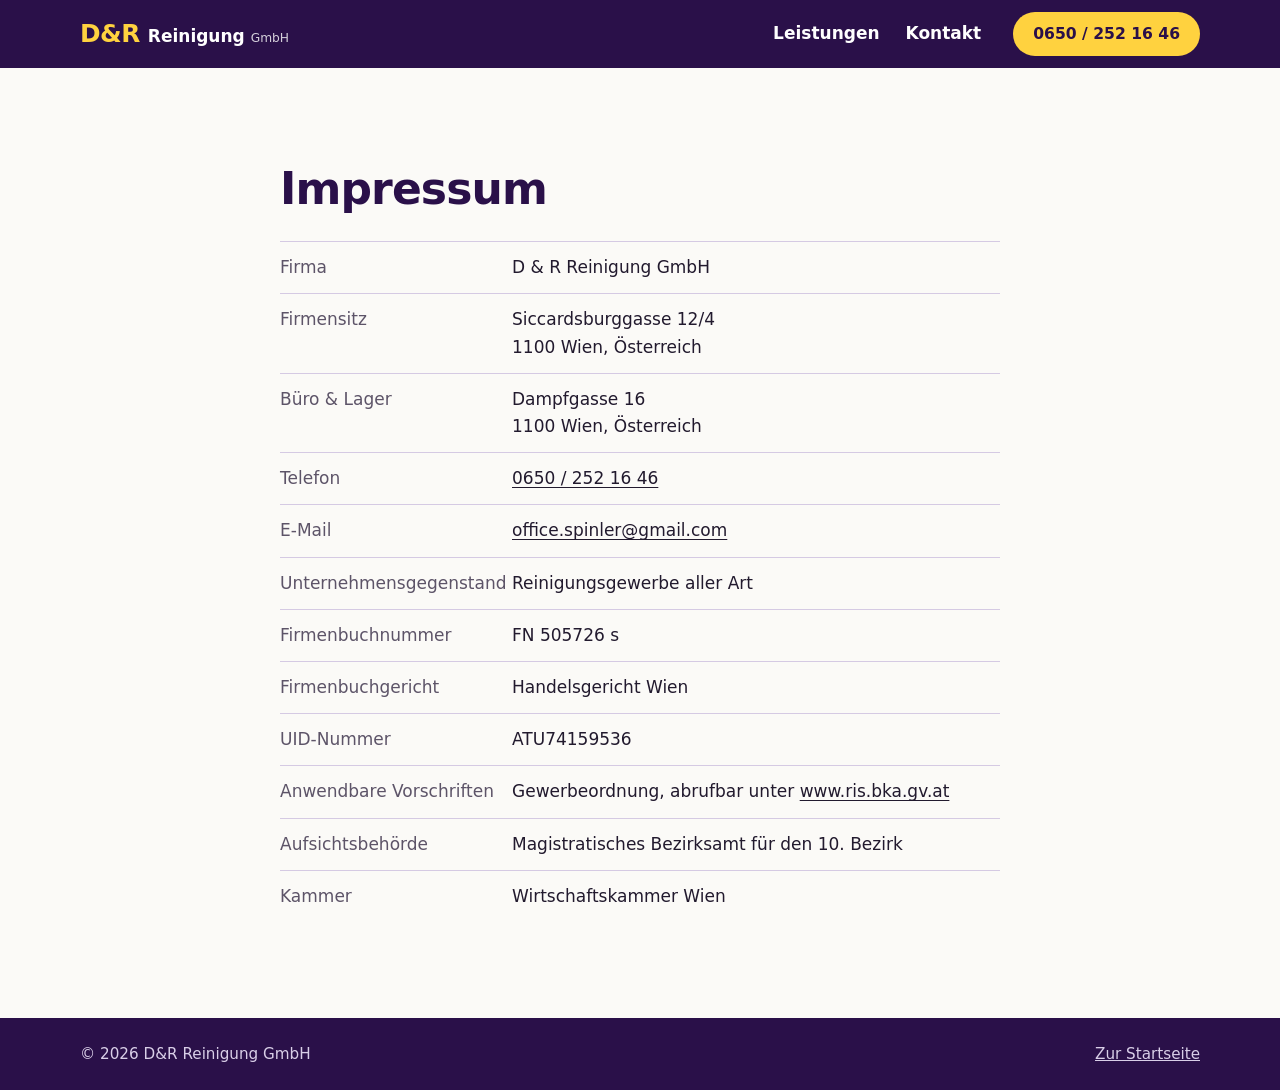
==== impressum.html @ 2a4fd6d7 "Website redesign" ====
<!DOCTYPE html>
<html lang="de">
  <head>
    <meta charset="UTF-8" />
    <meta name="viewport" content="width=device-width, initial-scale=1" />
    <title>Impressum | D&amp;R Reinigung GmbH</title>
    <meta name="theme-color" content="#3f1a6b" />
    <link rel="icon" type="image/svg+xml" href="favicon.svg" />
    <link rel="stylesheet" href="style.css" />
  </head>

  <body>
    <header class="site-header">
      <div class="wrap site-header__inner">
        <a class="logo" href="index.html" aria-label="D&amp;R Reinigung GmbH, zur Startseite">
          <span class="logo__mark">D&amp;R</span>
          <span class="logo__name">Reinigung <small>GmbH</small></span>
        </a>
        <nav aria-label="Hauptnavigation">
          <a href="index.html#leistungen">Leistungen</a>
          <a href="index.html#kontakt">Kontakt</a>
        </nav>
        <a class="btn btn--small" href="tel:+436502521646">0650 / 252 16 46</a>
      </div>
    </header>

    <main class="section">
      <div class="wrap legal">
        <h1>Impressum</h1>
        <dl class="contact__list">
          <div>
            <dt>Firma</dt>
            <dd>D &amp; R Reinigung GmbH</dd>
          </div>
          <div>
            <dt>Firmensitz</dt>
            <dd>Siccardsburggasse 12/4<br />1100 Wien, Österreich</dd>
          </div>
          <div>
            <dt>Büro &amp; Lager</dt>
            <dd>Dampfgasse 16<br />1100 Wien, Österreich</dd>
          </div>
          <div>
            <dt>Telefon</dt>
            <dd><a href="tel:+436502521646">0650 / 252 16 46</a></dd>
          </div>
          <div>
            <dt>E-Mail</dt>
            <dd><a href="mailto:office.spinler@gmail.com">office.spinler@gmail.com</a></dd>
          </div>
          <div>
            <dt>Unternehmensgegenstand</dt>
            <dd>Reinigungsgewerbe aller Art</dd>
          </div>
          <div>
            <dt>Firmenbuchnummer</dt>
            <dd>FN 505726 s</dd>
          </div>
          <div>
            <dt>Firmenbuchgericht</dt>
            <dd>Handelsgericht Wien</dd>
          </div>
          <div>
            <dt>UID-Nummer</dt>
            <dd>ATU74159536</dd>
          </div>
          <div>
            <dt>Anwendbare Vorschriften</dt>
            <dd>Gewerbeordnung, abrufbar unter <a href="https://www.ris.bka.gv.at" target="_blank" rel="noopener">www.ris.bka.gv.at</a></dd>
          </div>
          <div>
            <dt>Aufsichtsbehörde</dt>
            <dd>Magistratisches Bezirksamt für den 10. Bezirk</dd>
          </div>
          <div>
            <dt>Kammer</dt>
            <dd>Wirtschaftskammer Wien</dd>
          </div>
        </dl>
      </div>
    </main>

    <footer class="site-footer">
      <div class="wrap site-footer__inner">
        <p>© <span id="year">2026</span> D&amp;R Reinigung GmbH</p>
        <p><a href="index.html">Zur Startseite</a></p>
      </div>
    </footer>

    <a class="call-bar" href="tel:+436502521646">Jetzt anrufen: 0650 / 252 16 46</a>

    <script>
      document.getElementById("year").textContent = new Date().getFullYear();
    </script>
  </body>
</html>
---- style.css ----
:root {
  --purple-900: #2a1049;
  --purple-800: #3f1a6b;
  --purple-600: #5e2c98;
  --purple-100: #efe8f7;
  --yellow: #ffd23f;
  --paper: #fbfaf7;
  --white: #ffffff;
  --ink: #221a2e;
  --muted: #5d5468;
  --line: #e4deea;
  --radius: 14px;
  --header-height: 68px;
  --font: "Segoe UI Variable Text", "Segoe UI", system-ui, -apple-system, "Helvetica Neue", Arial, sans-serif;
}

*,
*::before,
*::after {
  box-sizing: border-box;
}

html {
  scroll-behavior: smooth;
  scroll-padding-top: calc(var(--header-height) + 16px);
  -webkit-text-size-adjust: 100%;
}

body {
  margin: 0;
  background: var(--paper);
  color: var(--ink);
  font-family: var(--font);
  font-size: 1.0625rem;
  line-height: 1.6;
}

img,
svg {
  display: block;
  max-width: 100%;
}

img {
  height: auto;
}

h1,
h2,
h3 {
  margin: 0;
  line-height: 1.12;
  letter-spacing: -0.02em;
  text-wrap: balance;
}

h2 {
  font-size: clamp(1.9rem, 4vw, 2.75rem);
  font-weight: 800;
  color: var(--purple-900);
}

a {
  color: inherit;
}

:focus-visible {
  outline: 3px solid var(--yellow);
  outline-offset: 3px;
  border-radius: 4px;
}

.section :focus-visible {
  outline-color: var(--purple-600);
}

.wrap {
  width: min(1120px, 100% - 40px);
  margin-inline: auto;
}

.skip-link {
  position: absolute;
  left: 16px;
  top: -60px;
  z-index: 100;
  padding: 10px 16px;
  background: var(--yellow);
  color: var(--ink);
  border-radius: 8px;
}

.skip-link:focus {
  top: 10px;
}

.eyebrow {
  margin: 0 0 14px;
  color: var(--yellow);
  font-size: 0.875rem;
  font-weight: 700;
  letter-spacing: 0.08em;
  text-transform: uppercase;
}

.eyebrow--dark {
  color: var(--purple-600);
  margin-bottom: 10px;
}

/* Buttons */

.btn {
  display: inline-block;
  padding: 14px 26px;
  border: 2px solid transparent;
  border-radius: 999px;
  background: var(--yellow);
  color: var(--purple-900);
  font: inherit;
  font-weight: 700;
  text-decoration: none;
  cursor: pointer;
  transition: transform 0.15s ease, background-color 0.15s ease, color 0.15s ease;
}

.btn:hover {
  transform: translateY(-2px);
}

.btn--small {
  padding: 8px 18px;
  font-size: 0.975rem;
  white-space: nowrap;
}

.btn--ghost {
  background: transparent;
  border-color: rgb(255 255 255 / 0.55);
  color: var(--white);
}

.btn--ghost:hover {
  background: var(--white);
  border-color: var(--white);
  color: var(--purple-900);
}

.btn--dark {
  background: var(--purple-800);
  color: var(--white);
}

.btn--dark:hover {
  background: var(--purple-600);
}

/* Header */

.site-header {
  position: sticky;
  top: 0;
  z-index: 50;
  background: var(--purple-900);
  color: var(--white);
}

.site-header__inner {
  display: flex;
  align-items: center;
  gap: 32px;
  min-height: var(--header-height);
}

.logo {
  display: flex;
  align-items: baseline;
  gap: 8px;
  margin-right: auto;
  text-decoration: none;
  white-space: nowrap;
}

.logo__mark {
  font-size: 1.55rem;
  font-weight: 800;
  letter-spacing: -0.02em;
  color: var(--yellow);
}

.logo__name {
  font-weight: 600;
}

.logo__name small {
  font-size: 0.72em;
  font-weight: 400;
  opacity: 0.8;
}

.site-header nav {
  display: flex;
  gap: 26px;
}

.site-header nav a {
  font-weight: 600;
  text-decoration: none;
  text-underline-offset: 6px;
}

.site-header nav a:hover {
  text-decoration: underline;
  text-decoration-color: var(--yellow);
  text-decoration-thickness: 2px;
}

/* Hero */

.hero {
  position: relative;
  overflow: hidden;
  background: linear-gradient(150deg, var(--purple-800), var(--purple-900) 75%);
  color: var(--white);
}

.hero__inner {
  position: relative;
  display: grid;
  grid-template-columns: 1.05fr 1fr;
  align-items: center;
  gap: 56px;
  padding-block: clamp(48px, 8vw, 96px);
}

.hero h1 {
  font-size: clamp(2.4rem, 5.2vw, 3.9rem);
  font-weight: 800;
}

.hero__lead {
  max-width: 34em;
  margin: 20px 0 30px;
  font-size: 1.2rem;
  color: #e6def2;
}

.hero__actions {
  display: flex;
  flex-wrap: wrap;
  gap: 12px;
}

.hero__photo {
  margin: 0;
}

.hero__photo img {
  width: 100%;
  aspect-ratio: 4 / 3;
  object-fit: cover;
  object-position: 30% 30%;
  border-radius: var(--radius);
  box-shadow: 0 24px 50px rgb(10 0 25 / 0.45);
}

/* Soap bubbles, taken from the shop signage */

.bubbles i {
  position: absolute;
  border-radius: 50%;
  border: 1.5px solid rgb(255 255 255 / 0.16);
  background: radial-gradient(circle at 32% 28%, rgb(255 255 255 / 0.14), transparent 55%);
}

.bubbles i:nth-child(1) {
  width: 340px;
  height: 340px;
  left: -130px;
  bottom: -150px;
}

.bubbles i:nth-child(2) {
  width: 120px;
  height: 120px;
  left: 44%;
  top: 22px;
}

.bubbles i:nth-child(3) {
  width: 56px;
  height: 56px;
  left: 50%;
  bottom: 44px;
}

.bubbles i:nth-child(4) {
  width: 240px;
  height: 240px;
  right: -90px;
  top: -100px;
}

/* Sections */

.section {
  padding-block: clamp(56px, 8vw, 96px);
}

.section--tint {
  background: var(--purple-100);
}

/* Services */

.services {
  display: grid;
  grid-template-columns: repeat(auto-fit, minmax(290px, 1fr));
  gap: 18px;
  margin: 36px 0 0;
  padding: 0;
  list-style: none;
}

.service {
  padding: 26px;
  background: var(--white);
  border: 1px solid var(--line);
  border-radius: var(--radius);
  transition: border-color 0.15s ease, transform 0.15s ease;
}

.service:hover {
  border-color: var(--purple-600);
  transform: translateY(-3px);
}

.service svg {
  width: 40px;
  height: 40px;
  margin-bottom: 16px;
  fill: none;
  stroke: var(--purple-600);
  stroke-width: 1.6;
  stroke-linecap: round;
  stroke-linejoin: round;
}

.service h3 {
  font-size: 1.25rem;
  color: var(--purple-900);
}

.service p {
  margin: 8px 0 0;
  color: var(--muted);
}

/* Contact */

.contact {
  display: grid;
  grid-template-columns: 1fr 1.1fr;
  align-items: stretch;
  gap: 56px;
}

.contact__lead {
  margin: 14px 0 26px;
  color: var(--muted);
}

.contact__list {
  margin: 0 0 28px;
}

.contact__list div {
  display: grid;
  grid-template-columns: 116px 1fr;
  gap: 12px;
  padding: 12px 0;
  border-top: 1px solid #d5cae3;
}

.contact__list dt {
  color: var(--muted);
}

.contact__list dd {
  margin: 0;
  font-weight: 600;
  overflow-wrap: anywhere;
}

.contact__list a {
  text-underline-offset: 3px;
}

.map {
  display: flex;
  flex-direction: column;
  align-items: center;
  justify-content: center;
  gap: 14px;
  min-height: 400px;
  padding: 24px;
  overflow: hidden;
  text-align: center;
  color: var(--muted);
  background: var(--white);
  border: 1px dashed #bcaed0;
  border-radius: var(--radius);
}

.map p {
  max-width: 26em;
  margin: 0;
}

.map--loaded {
  padding: 0;
  border: 0;
}

.map iframe {
  flex: 1;
  width: 100%;
  min-height: 400px;
  border: 0;
}

/* Legal pages */

.legal {
  max-width: 720px;
}

.legal h1 {
  margin-bottom: 28px;
  font-size: clamp(2rem, 4vw, 2.75rem);
  font-weight: 800;
  color: var(--purple-900);
}

.legal .contact__list {
  margin-bottom: 0;
}

.legal .contact__list div {
  grid-template-columns: 220px 1fr;
}

.legal .contact__list dd {
  font-weight: 400;
}

/* Footer */

.site-footer {
  background: var(--purple-900);
  color: #d9cfe8;
  font-size: 0.95rem;
}

.site-footer__inner {
  display: flex;
  flex-wrap: wrap;
  justify-content: space-between;
  gap: 4px 24px;
  padding-block: 24px;
}

.site-footer p {
  margin: 0;
}

/* Phone call bar, shown on small screens only */

.call-bar {
  display: none;
}

@media (max-width: 860px) {
  .hero__inner,
  .contact {
    grid-template-columns: 1fr;
    gap: 36px;
  }

  .hero__photo img {
    aspect-ratio: 16 / 10;
  }

  .map {
    min-height: 300px;
  }
}

@media (max-width: 640px) {
  .legal .contact__list div {
    grid-template-columns: 1fr;
    gap: 0;
  }

  .site-header nav,
  .site-header .btn--small {
    display: none;
  }

  .hero__actions .btn {
    flex: 1 1 100%;
    text-align: center;
  }

  body {
    padding-bottom: 64px;
  }

  .call-bar {
    position: fixed;
    inset: auto 0 0;
    z-index: 60;
    display: block;
    padding: 16px;
    padding-bottom: calc(16px + env(safe-area-inset-bottom));
    background: var(--yellow);
    color: var(--purple-900);
    font-weight: 800;
    text-align: center;
    text-decoration: none;
  }
}

@media (prefers-reduced-motion: reduce) {
  html {
    scroll-behavior: auto;
  }

  .btn,
  .service {
    transition: none;
  }

  .btn:hover,
  .service:hover {
    transform: none;
  }
}
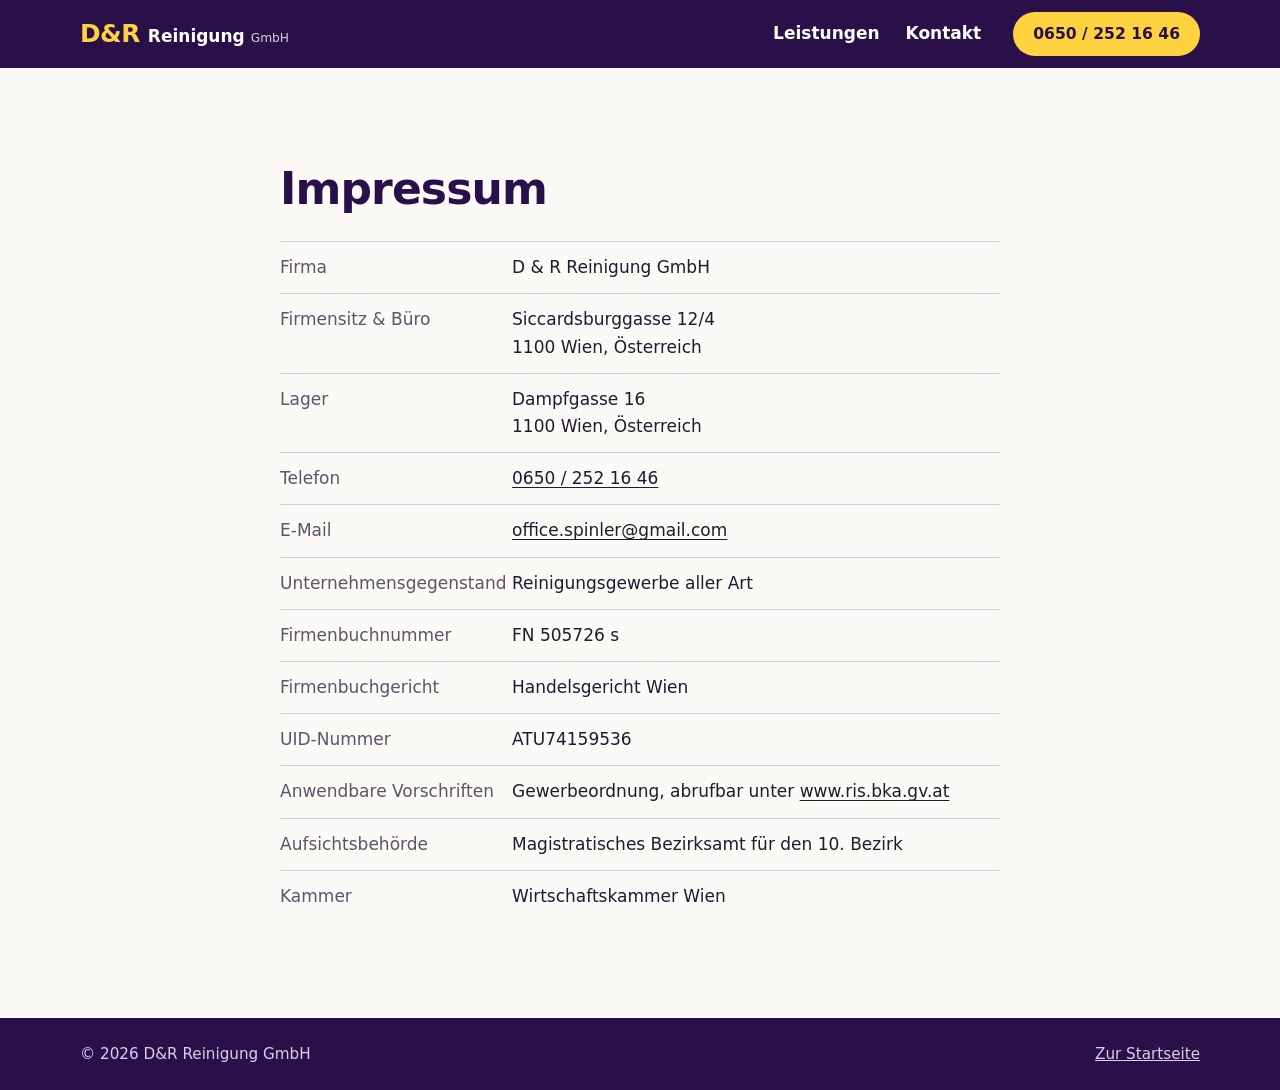
==== commit 4d09d5c7: "Information updated" ====
--- a/impressum.html
+++ b/impressum.html
@@ -33,11 +33,11 @@
             <dd>D &amp; R Reinigung GmbH</dd>
           </div>
           <div>
-            <dt>Firmensitz</dt>
+            <dt>Firmensitz &amp; Büro</dt>
             <dd>Siccardsburggasse 12/4<br />1100 Wien, Österreich</dd>
           </div>
           <div>
-            <dt>Büro &amp; Lager</dt>
+            <dt>Lager</dt>
             <dd>Dampfgasse 16<br />1100 Wien, Österreich</dd>
           </div>
           <div>
